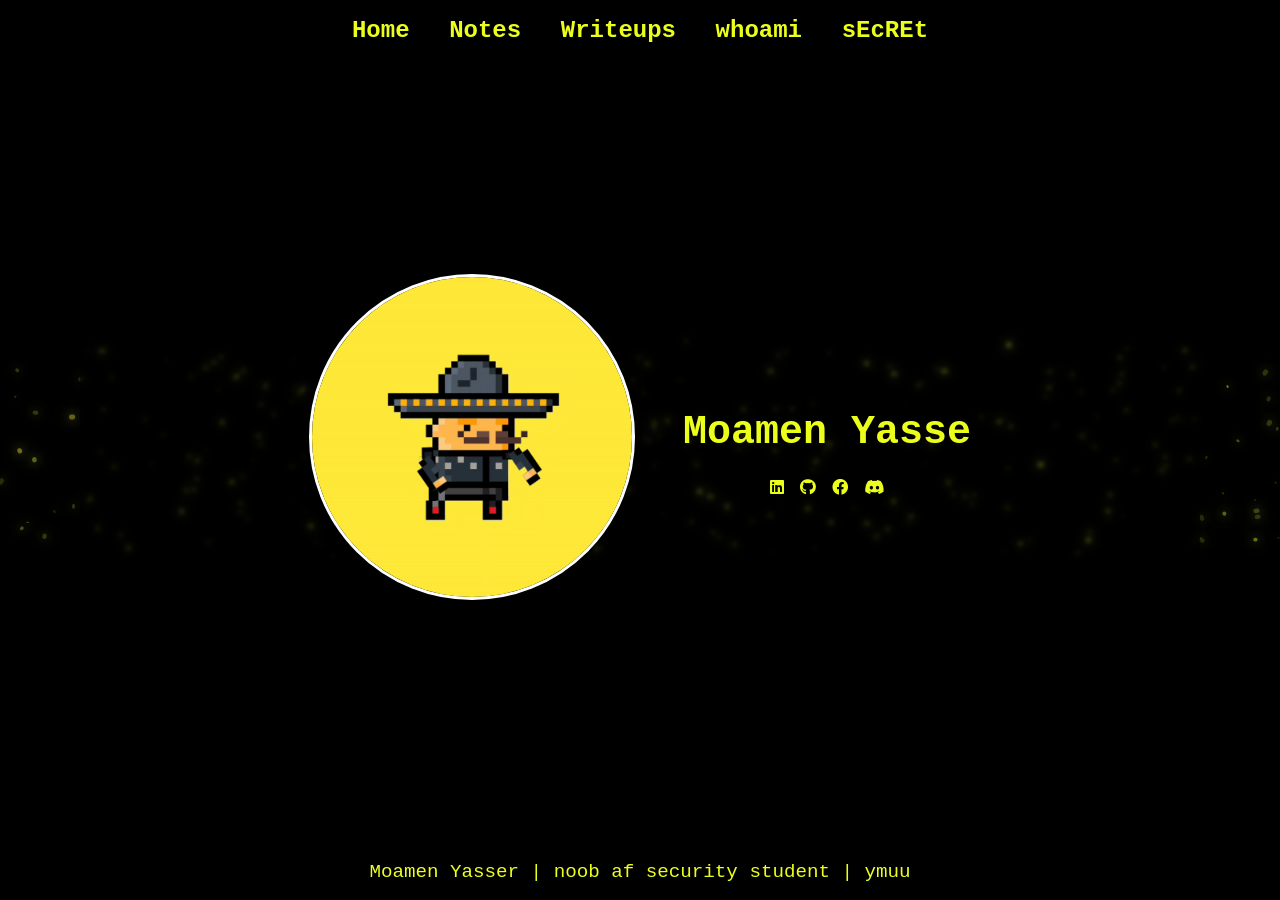
==== index.html @ cb06479b "writeup template" ====
<!DOCTYPE html>
<html lang="en">
<head>
    <meta charset="UTF-8">
    <meta name="viewport" content="width=device-width, initial-scale=1.0">
    <title>Mu;men</title>
    <link rel="icon" href="favicon.ico" type="image/x-icon">
    <link rel="stylesheet" href="styles.css">
    <link rel="stylesheet" href="https://cdnjs.cloudflare.com/ajax/libs/font-awesome/6.0.0-beta3/css/all.min.css">
    <style>
        :root {
            --blur-strength: 2px;
            --blur-bg-color: rgba(0, 0, 0, 0.5);
            --blur-padding: 1rem;
            --blur-max-width: 70rem;
            --blur-border-radius: 1px;
            --blur-gap: 3rem;
            --blur-text-color: #ffffff;
            --blur-link-color: #ecff1b;
            --blur-link-hover-color: #ffffff;
        }

        .hidden {
            display: none;
        }

        .blurry-box {
            background: var(--blur-bg-color);
            backdrop-filter: blur(var(--blur-strength));
            border-radius: var(--blur-border-radius);
            padding: var(--blur-padding);
            display: flex;
            justify-content: center;
            align-items: center;
            gap: var(--blur-gap);
            margin: 2rem auto;
            max-width: var(--blur-max-width);
            position: absolute;
            top: 45%;
            left: 50%;
            transform: translate(-50%, -50%) translateZ(0); /* Force hardware acceleration */
            width: 100%;
            box-sizing: border-box;
            will-change: transform; /* Hint to the browser */
        }

        .blurry-box img {
            width: 20rem;
            height: 20rem;
            border-radius: 50%;
            border: 3px solid #ffffff;
        }

        .blurry-box .bio {
            max-width: 20rem;
            color: var(--blur-link-color);
        }

        .blurry-box .bio h2 {
            font-size: 2.5em;
            margin-bottom: 1rem;
        }

        .blurry-box .bio p {
            font-size: 1.5em;
            line-height: 1.5;
            letter-spacing: .02rem;
            color: var(--blur-text-color);
        }

        .blurry-box .bio .social-links {
            display: flex;
            justify-content: center;
            align-items: center;
            flex-wrap: wrap;
            margin-top: 1rem;
            margin-left: 1rem;
        }

        .blurry-box .bio .social-links a {
            margin-right: 1rem;
            color: var(--blur-link-color);
            text-decoration: none;
            font-weight: bold;
            transition: color 0.3s;
        }

        .blurry-box .bio .social-links a:hover {
            color: var(--blur-link-hover-color);
        }

        @media (max-width: 700px) {
            .blurry-box {
                flex-direction: column;
                padding: 4rem;
            }

            .blurry-box .bio {
                max-width: 100%;
            }
        }

        canvas {
            transform: translateZ(0); /* Force hardware acceleration */
            will-change: transform; /* Hint to the browser */
        }
    </style>
</head>
<body>
    <header>
        <nav>
            <ul>
                <li><a href="index.html">Home</a></li>
                <li><a href="notes/index.html">Notes</a></li>
                <li><a href="writeups/index.html">Writeups</a></li>
                <li><a href="https://github.com/ymuuuu">whoami</a></li>
                <li><a href="sECreT.html">sEcREt</a></li>
            </ul>
        </nav>
    </header>
    <main>
        <section id="home">
            <h1 id="typed-text"></h1>
            <p id="execute-text"></p>
            <div class="content--canvas"></div> 
        </section>

        <!-- Blurry Box with Bio and Social Links -->
        <div class="blurry-box">
            <img src="images/video.gif" alt="Your Avatar">
            <div class="bio">
                <h2 id="bio-heading"></h2>
                <p id="bio-text"></p>
                <div class="social-links">
                    <a href="https://linkedin.com/in/ymuu" target="_blank"><i class="fab fa-linkedin"></i></a>
                    <a href="https://github.com/ymuuuu" target="_blank"><i class="fab fa-github"></i></a>
                    <a href="https://facebook.com/muumenx" target="_blank"><i class="fab fa-facebook"></i></a>
                    <a href="https://discord.com/ymuu_" target="_blank"><i class="fab fa-discord"></i></a>
                </div>
            </div>
        </div>
    </main>
    <footer>
        <p>Moamen Yasser | noob af security student | ymuu</p>
    </footer>
    <script src="js/util.js"></script>
    <script src="js/noise.min.js"></script> 
    <script src="js/swirl.js"></script>
    <script>
        document.documentElement.className = "js";
        var supportsCssVars = function() {
            var e, t = document.createElement("style");
            return t.innerHTML = "root: { --tmp-var: bold; }", document.head.appendChild(t), e = !!(window.CSS && window.CSS.supports && window.CSS.supports("font-weight", "var(--tmp-var)")), t.parentNode.removeChild(t), e
        };
        supportsCssVars() || alert("Please view this demo in a modern browser that supports CSS Variables.");

        // Typing animation for the bio
        const bioTexts = [
            "Moamen Yasser Musleh",
            "A noob computer guy on the internet who hates computers"
        ];
        const bioHeadingElement = document.getElementById('bio-heading');
        const bioTextElement = document.getElementById('bio-text');
        let bioI = 0;
        let bioJ = 0;
        let bioCurrentElement = bioHeadingElement;

        function typeBio() {
            if (bioI < bioTexts[bioJ].length) {
                bioCurrentElement.innerHTML += bioTexts[bioJ].charAt(bioI);
                bioI++;
                setTimeout(typeBio, 50); // Adjust the typing speed here
            } else {
                if (bioJ < bioTexts.length - 1) {
                    bioJ++;
                    bioI = 0;
                    bioCurrentElement = bioTextElement;
                    typeBio();
                }
            }
        }

        document.addEventListener('DOMContentLoaded', typeBio);
    </script>
</body>
</html>
---- styles.css ----
body {
    font-family: 'Courier New', Courier, monospace;
    background-color: #000000; /* Black background */
    color: #ecff1b; /* Green text */
    margin: 0;
    padding: 0;
}

header {
    background-color: rgba(0, 0, 0, 0); /* Fully transparent */
    padding: 1px 0;
    text-align: center;
}


nav ul {
    list-style-type: none;
    padding: 0;
}

nav ul li {
    display: inline;
    margin: 0 15px;
}

nav ul li a {
    color: #ecff1b; /* Green links */
    text-decoration: none;
    font-weight: bold;
    transition: color 0.3s;
    font-size: x-large;
}

nav ul li a:hover {
    color: #ffffff; /* Lighter green on hover */
}

main {
    padding: 1px;
    text-align: center;
}

footer {
    background-color: rgba(0, 0, 0, 0); /* Fully transparent */
    text-align: center;
    padding: 1px 0;
    position: fixed;
    width: 100%;
    bottom: 0;
}

h1 {
    font-size: 40px;
    margin-bottom: 1px;
    color: #ffffff; /* Green heading */
}

p {
    font-size: 1.2em;
    color: #ecff1b; /* Green paragraph text */
    margin-bottom: 1rem; /* Adjust this value to reduce space */
}

.notes-container {
    display: grid;
    grid-template-columns: repeat(auto-fill, minmax(300px, 1fr));
    gap: 2rem;
    max-width: 90rem;
    margin: 5rem auto;
    padding: 20px;
}

.note-card {
    display: block;
    background-color: #1e1e1e; /* Dark gray background */
    border-radius: 10px;
    padding: 1rem;
    box-shadow: 0 4px 8px rgba(0, 0, 0, 0.2);
    transition: transform 0.3s ease-in-out;
    text-decoration: none;
}

.note-card:hover {
    transform: translateY(-10px);
}

.note-card img {
    width: 100%;
    border-radius: 10px;
}

.note-card h4 {
    margin-top: 1rem;
    font-size: 1.5em;
    color: #ecff1b; /* Green heading */
}

.note-card p {
    margin-top: 0.5rem;
    font-size: 1em;
    color: #ffffff; /* Green text */
}

.note-card .date {
    text-align: right;
    margin-top: 1rem;
    font-size: 0.9em;
    color: #888; /* Gray date text */
}

.content--canvas {
    position: fixed;
    top: 0;
    left: 0;
    width: 100%;
    height: 100%;
    z-index: -1; /* Ensure it's behind other content */
}
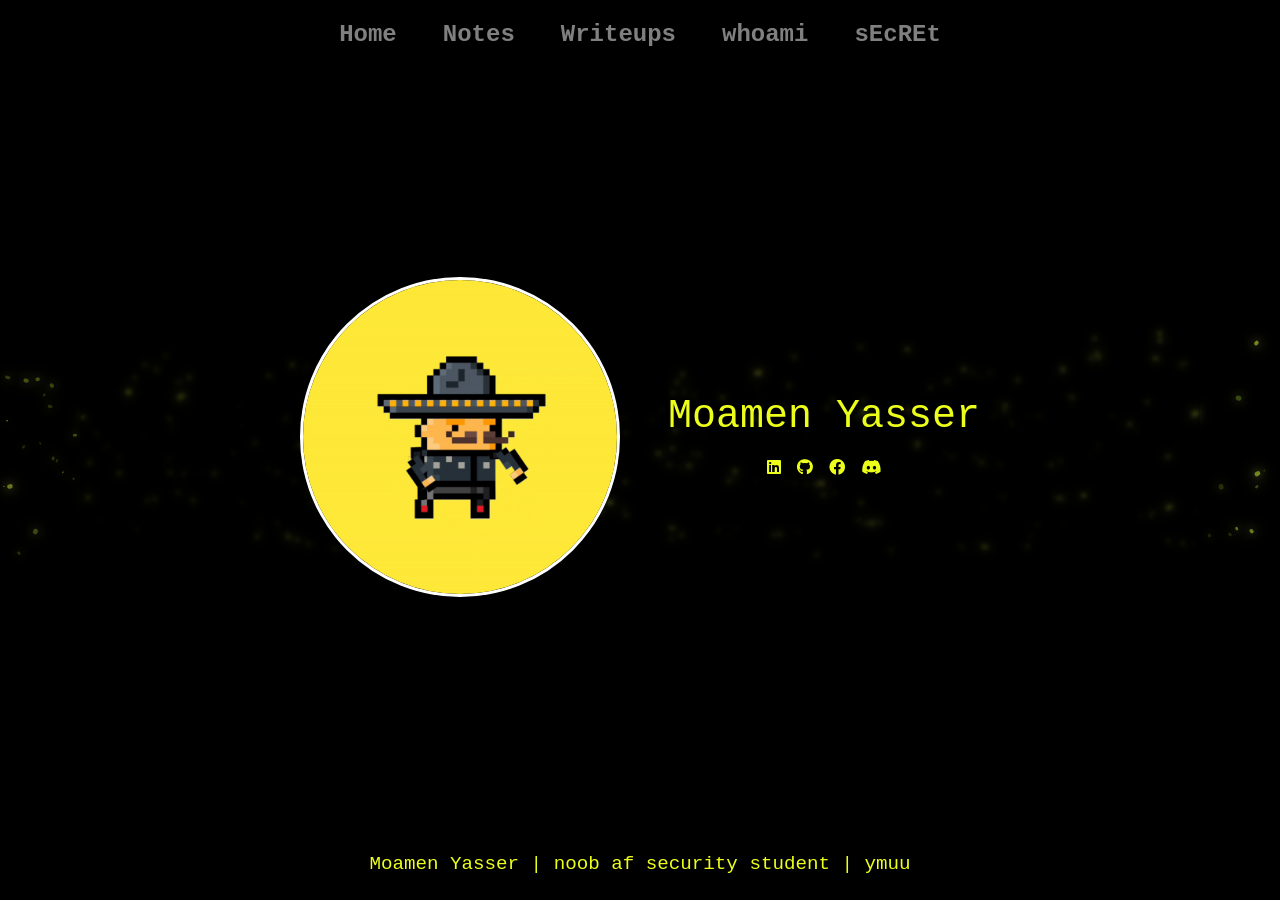
==== commit 2c653e36: "test2" ====
--- a/index.html
+++ b/index.html
@@ -5,6 +5,7 @@
     <meta name="viewport" content="width=device-width, initial-scale=1.0">
     <title>Mu;men</title>
     <link rel="icon" href="favicon.ico" type="image/x-icon">
+    <link rel="stylesheet" href="https://stackpath.bootstrapcdn.com/bootstrap/4.5.2/css/bootstrap.min.css">
     <link rel="stylesheet" href="styles.css">
     <link rel="stylesheet" href="https://cdnjs.cloudflare.com/ajax/libs/font-awesome/6.0.0-beta3/css/all.min.css">
     <style>
@@ -108,18 +109,23 @@
 </head>
 <body>
     <header>
-        <nav>
-            <ul>
-                <li><a href="index.html">Home</a></li>
-                <li><a href="notes/index.html">Notes</a></li>
-                <li><a href="writeups/index.html">Writeups</a></li>
-                <li><a href="https://github.com/ymuuuu">whoami</a></li>
-                <li><a href="sECreT.html">sEcREt</a></li>
-            </ul>
+        <nav class="navbar navbar-expand-lg navbar-dark bg-transparent">
+            <button class="navbar-toggler" type="button" data-toggle="collapse" data-target="#navbarNav" aria-controls="navbarNav" aria-expanded="false" aria-label="Toggle navigation">
+                <span class="navbar-toggler-icon"></span>
+            </button>
+            <div class="collapse navbar-collapse" id="navbarNav">
+                <ul class="navbar-nav mx-auto">
+                    <li class="nav-item"><a class="nav-link" href="index.html">Home</a></li>
+                    <li class="nav-item"><a class="nav-link" href="notes/index.html">Notes</a></li>
+                    <li class="nav-item"><a class="nav-link" href="writeups/index.html">Writeups</a></li>
+                    <li class="nav-item"><a class="nav-link" href="https://github.com/ymuuuu">whoami</a></li>
+                    <li class="nav-item"><a class="nav-link" href="sECreT.html">sEcREt</a></li>
+                </ul>
+            </div>
         </nav>
     </header>
-    <main>
-        <section id="home">
+    <main class="container">
+        <section id="home" class="text-center">
             <h1 id="typed-text"></h1>
             <p id="execute-text"></p>
             <div class="content--canvas"></div> 
@@ -140,9 +146,12 @@
             </div>
         </div>
     </main>
-    <footer>
+    <footer class="text-center bg-transparent">
         <p>Moamen Yasser | noob af security student | ymuu</p>
     </footer>
+    <script src="https://code.jquery.com/jquery-3.5.1.slim.min.js"></script>
+    <script src="https://cdn.jsdelivr.net/npm/@popperjs/core@2.5.4/dist/umd/popper.min.js"></script>
+    <script src="https://stackpath.bootstrapcdn.com/bootstrap/4.5.2/js/bootstrap.min.js"></script>
     <script src="js/util.js"></script>
     <script src="js/noise.min.js"></script> 
     <script src="js/swirl.js"></script>
--- a/styles.css
+++ b/styles.css
@@ -4,6 +4,9 @@
     color: #ecff1b; /* Green text */
     margin: 0;
     padding: 0;
+    min-height: 100vh; /* Ensure the body takes at least the full viewport height */
+    display: flex; /* Use flexbox to push footer to the bottom */
+    flex-direction: column;
 }
 
 header {
@@ -11,7 +14,6 @@
     padding: 1px 0;
     text-align: center;
 }
-
 
 nav ul {
     list-style-type: none;
@@ -38,21 +40,24 @@
 main {
     padding: 1px;
     text-align: center;
+    flex: 1; /* Make the main content take up all available space */
 }
 
 footer {
     background-color: rgba(0, 0, 0, 0); /* Fully transparent */
     text-align: center;
-    padding: 1px 0;
-    position: fixed;
+    padding: 5px 0;
+    position: relative; /* Keep the footer fixed at the bottom */
     width: 100%;
+    /* height: 2.5rem; */
     bottom: 0;
+    clear: both;
 }
 
 h1 {
     font-size: 40px;
     margin-bottom: 1px;
-    color: #ffffff; /* Green heading */
+    color: #ecff1b; /* Yellow heading */
 }
 
 p {
@@ -86,6 +91,8 @@
 
 .note-card img {
     width: 100%;
+    height: 300px; /* Set a fixed height for all images */
+    object-fit: cover; /* Ensure the image covers the entire area without distortion */
     border-radius: 10px;
 }
 
@@ -115,4 +122,12 @@
     width: 100%;
     height: 100%;
     z-index: -1; /* Ensure it's behind other content */
+}
+.page-cover-image {
+    width: 100%; /* Set the image width to 80% of its container */
+    height: 400px; /* Set a fixed height for the image */
+    object-fit: cover; /* Ensure the image covers the entire area without distortion */
+    object-position: center top; /* Center the image horizontally and align it to the top */
+    display: block; /* Ensure the image behaves as a block element */
+    margin: 0 auto; /* Center the image horizontally */
 }
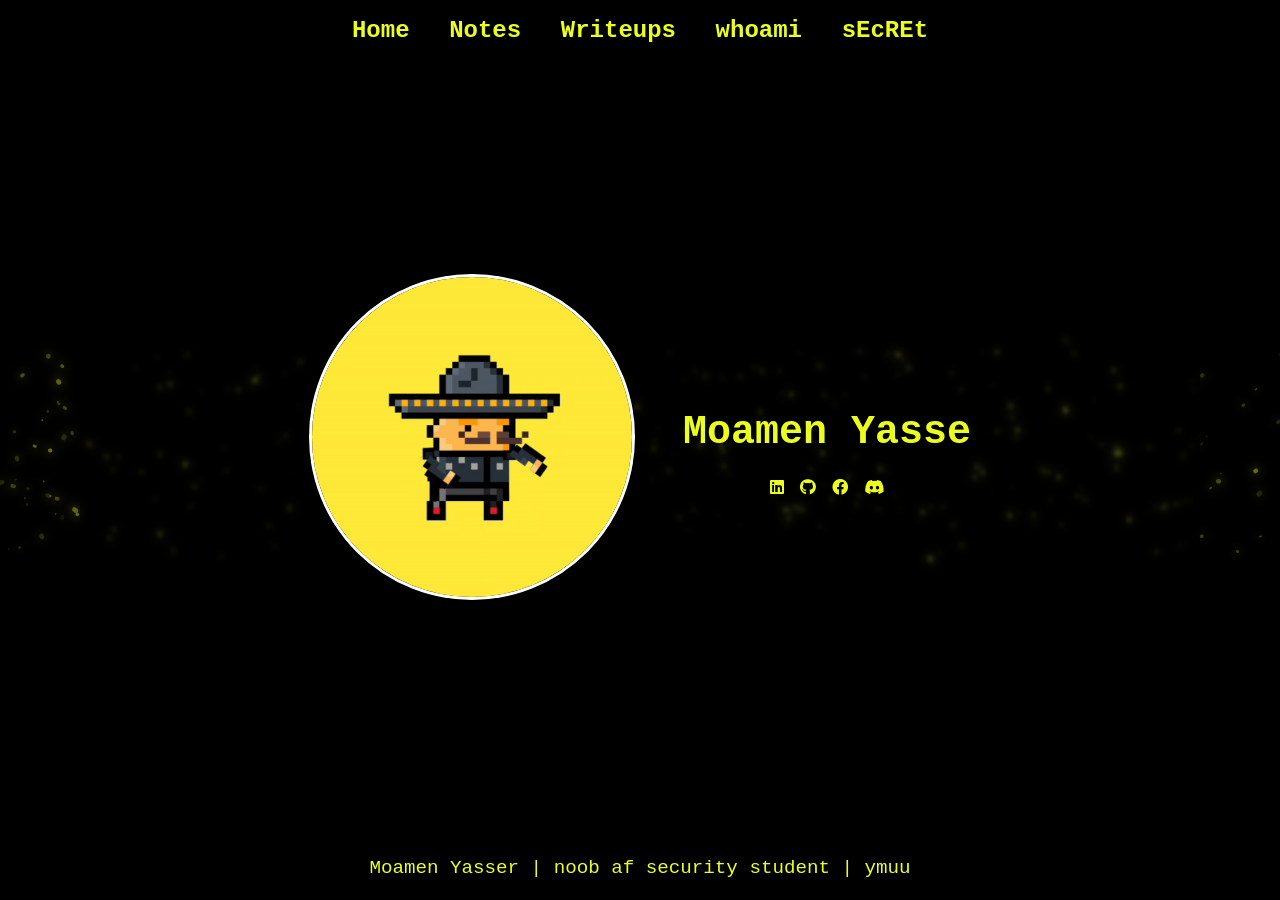
==== commit c7556cc5: "revert back" ====
--- a/index.html
+++ b/index.html
@@ -5,7 +5,6 @@
     <meta name="viewport" content="width=device-width, initial-scale=1.0">
     <title>Mu;men</title>
     <link rel="icon" href="favicon.ico" type="image/x-icon">
-    <link rel="stylesheet" href="https://stackpath.bootstrapcdn.com/bootstrap/4.5.2/css/bootstrap.min.css">
     <link rel="stylesheet" href="styles.css">
     <link rel="stylesheet" href="https://cdnjs.cloudflare.com/ajax/libs/font-awesome/6.0.0-beta3/css/all.min.css">
     <style>
@@ -109,23 +108,18 @@
 </head>
 <body>
     <header>
-        <nav class="navbar navbar-expand-lg navbar-dark bg-transparent">
-            <button class="navbar-toggler" type="button" data-toggle="collapse" data-target="#navbarNav" aria-controls="navbarNav" aria-expanded="false" aria-label="Toggle navigation">
-                <span class="navbar-toggler-icon"></span>
-            </button>
-            <div class="collapse navbar-collapse" id="navbarNav">
-                <ul class="navbar-nav mx-auto">
-                    <li class="nav-item"><a class="nav-link" href="index.html">Home</a></li>
-                    <li class="nav-item"><a class="nav-link" href="notes/index.html">Notes</a></li>
-                    <li class="nav-item"><a class="nav-link" href="writeups/index.html">Writeups</a></li>
-                    <li class="nav-item"><a class="nav-link" href="https://github.com/ymuuuu">whoami</a></li>
-                    <li class="nav-item"><a class="nav-link" href="sECreT.html">sEcREt</a></li>
-                </ul>
-            </div>
+        <nav>
+            <ul>
+                <li><a href="index.html">Home</a></li>
+                <li><a href="notes/index.html">Notes</a></li>
+                <li><a href="writeups/index.html">Writeups</a></li>
+                <li><a href="https://github.com/ymuuuu">whoami</a></li>
+                <li><a href="sECreT.html">sEcREt</a></li>
+            </ul>
         </nav>
     </header>
-    <main class="container">
-        <section id="home" class="text-center">
+    <main>
+        <section id="home">
             <h1 id="typed-text"></h1>
             <p id="execute-text"></p>
             <div class="content--canvas"></div> 
@@ -146,12 +140,9 @@
             </div>
         </div>
     </main>
-    <footer class="text-center bg-transparent">
+    <footer>
         <p>Moamen Yasser | noob af security student | ymuu</p>
     </footer>
-    <script src="https://code.jquery.com/jquery-3.5.1.slim.min.js"></script>
-    <script src="https://cdn.jsdelivr.net/npm/@popperjs/core@2.5.4/dist/umd/popper.min.js"></script>
-    <script src="https://stackpath.bootstrapcdn.com/bootstrap/4.5.2/js/bootstrap.min.js"></script>
     <script src="js/util.js"></script>
     <script src="js/noise.min.js"></script> 
     <script src="js/swirl.js"></script>
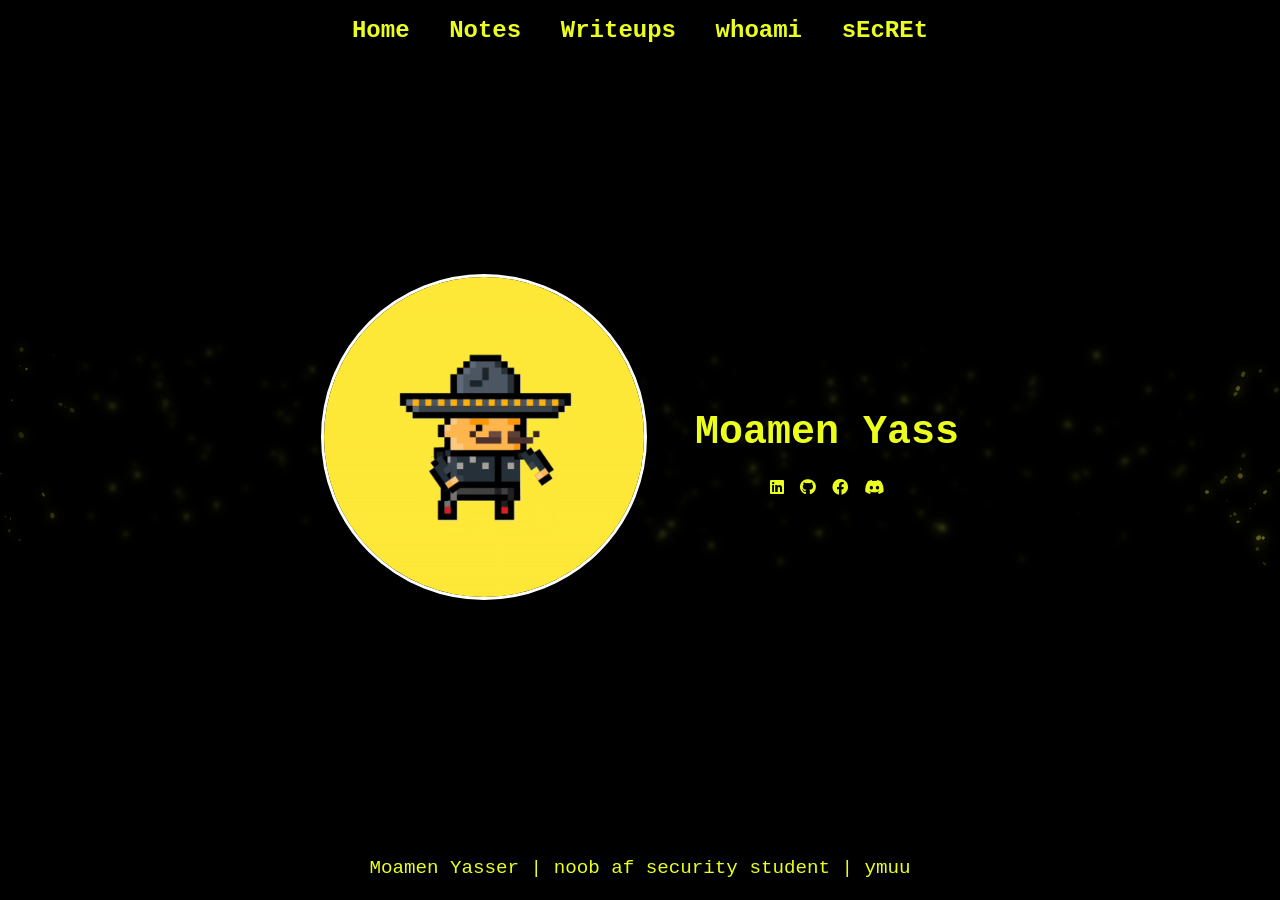
==== commit b8a0618a: "some fixings" ====
--- a/index.html
+++ b/index.html
@@ -3,7 +3,7 @@
 <head>
     <meta charset="UTF-8">
     <meta name="viewport" content="width=device-width, initial-scale=1.0">
-    <title>Mu;men</title>
+    <title>noob blog</title>
     <link rel="icon" href="favicon.ico" type="image/x-icon">
     <link rel="stylesheet" href="styles.css">
     <link rel="stylesheet" href="https://cdnjs.cloudflare.com/ajax/libs/font-awesome/6.0.0-beta3/css/all.min.css">
--- a/styles.css
+++ b/styles.css
@@ -44,14 +44,18 @@
 }
 
 footer {
-    background-color: rgba(0, 0, 0, 0); /* Fully transparent */
+    background-color: rgba(0, 0, 0, 0) !important; /* Fully transparent background */
     text-align: center;
     padding: 5px 0;
     position: relative; /* Keep the footer fixed at the bottom */
     width: 100%;
-    /* height: 2.5rem; */
     bottom: 0;
     clear: both;
+    color: #ecff1b !important; /* Yellow text */
+}
+
+footer p {
+    color: inherit; /* Inherit the footer's text color */
 }
 
 h1 {
@@ -62,7 +66,7 @@
 
 p {
     font-size: 1.2em;
-    color: #ecff1b; /* Green paragraph text */
+    color: #ffffff; /* Green paragraph text */
     margin-bottom: 1rem; /* Adjust this value to reduce space */
 }
 
@@ -130,4 +134,57 @@
     object-position: center top; /* Center the image horizontally and align it to the top */
     display: block; /* Ensure the image behaves as a block element */
     margin: 0 auto; /* Center the image horizontally */
-}+}
+
+button {
+    outline: none;
+    cursor: pointer;
+    border: none;
+    padding: 0.9rem 2rem;
+    margin: 0;
+    font-family: inherit;
+    font-size: inherit;
+    position: relative;
+    display: inline-block;
+    letter-spacing: 0.05rem;
+    font-weight: 700;
+    font-size: 17px;
+    border-radius: 500px;
+    overflow: hidden;
+    background: #ffffff;
+    color: rgb(0, 0, 0);
+   }
+   
+   button span {
+    position: relative;
+    z-index: 10;
+    transition: color 0.4s;
+   }
+   
+   button:hover span {
+    color: black;
+   }
+   
+   button::before,
+   button::after {
+    position: absolute;
+    top: 0;
+    left: 0;
+    width: 100%;
+    height: 100%;
+    z-index: 0;
+   }
+   
+   button::before {
+    content: "";
+    background: #ecff1b;
+    width: 120%;
+    left: -10%;
+    transform: skew(30deg);
+    transition: transform 0.4s cubic-bezier(0.3, 1, 0.8, 1);
+   }
+   
+   button:hover::before {
+    transform: translate3d(100%, 0, 0);
+   }
+   
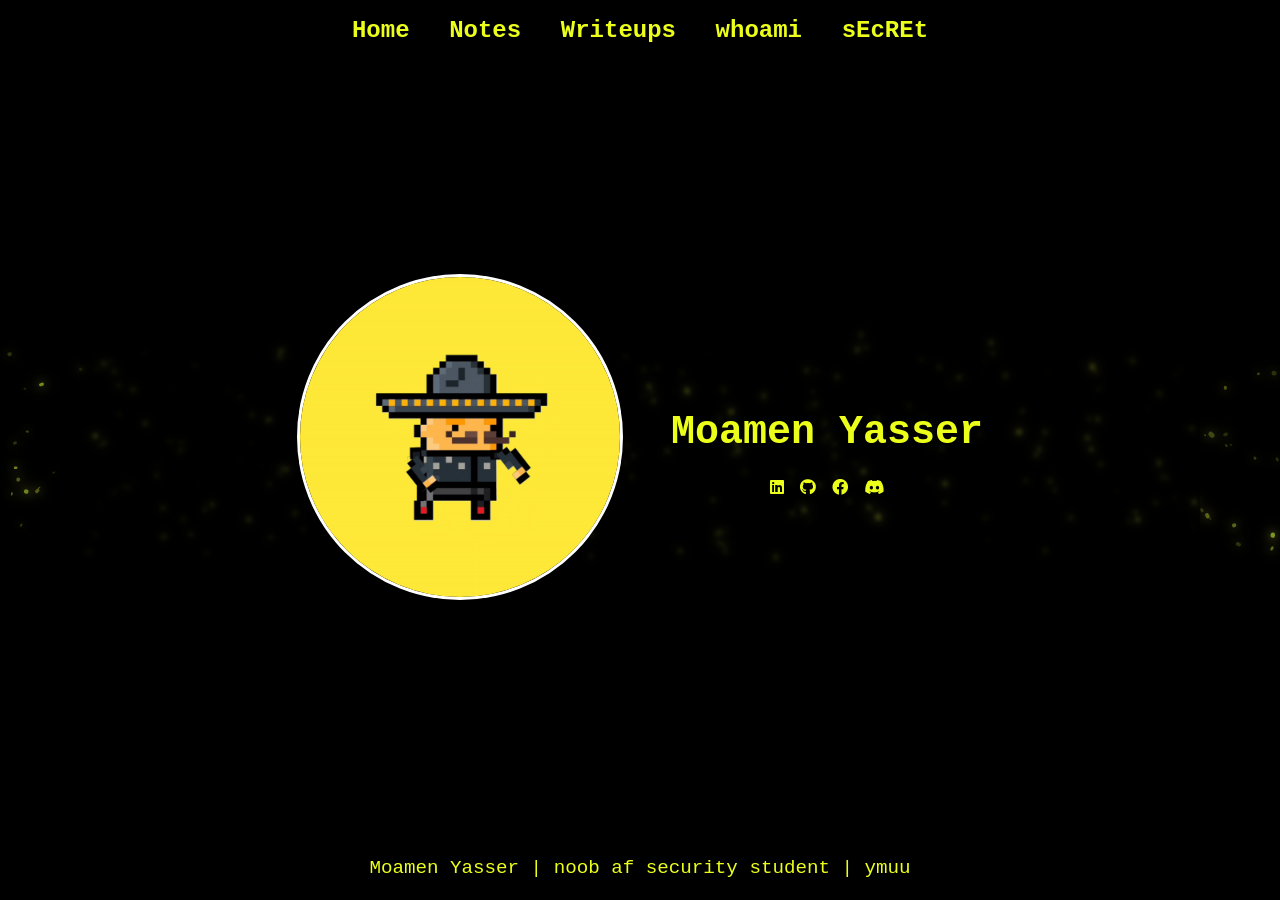
==== commit 13556708: "Update index.html" ====
--- a/index.html
+++ b/index.html
@@ -111,7 +111,7 @@
         <nav>
             <ul>
                 <li><a href="index.html">Home</a></li>
-                <li><a href="notes/index.html">Notes</a></li>
+                <li><a href="notes/">Notes</a></li>
                 <li><a href="writeups/index.html">Writeups</a></li>
                 <li><a href="https://github.com/ymuuuu">whoami</a></li>
                 <li><a href="sECreT.html">sEcREt</a></li>
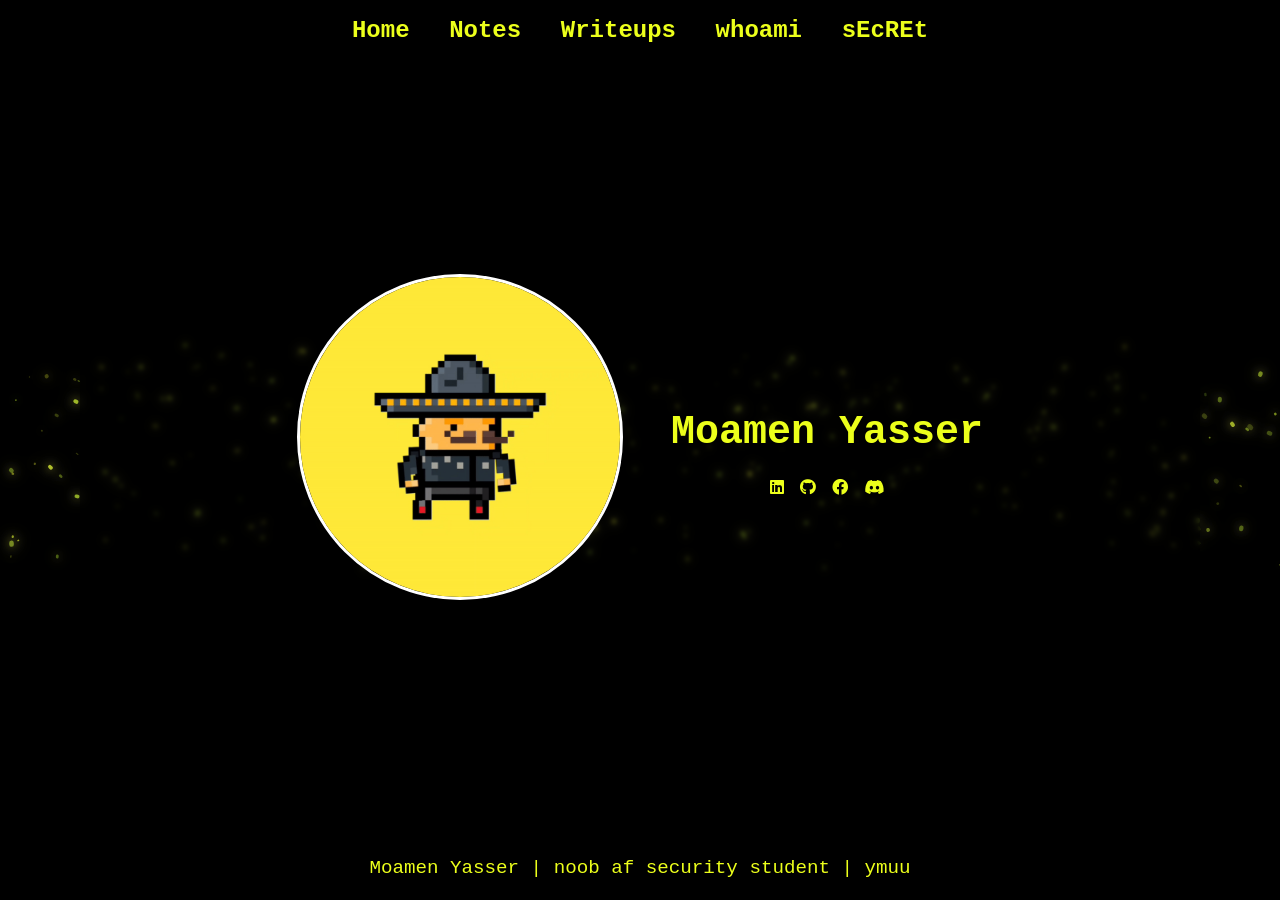
==== commit 0f11dc59: "edit the externsions" ====
--- a/index.html
+++ b/index.html
@@ -110,9 +110,9 @@
     <header>
         <nav>
             <ul>
-                <li><a href="index.html">Home</a></li>
+                <li><a href="/">Home</a></li>
                 <li><a href="notes/">Notes</a></li>
-                <li><a href="writeups/index.html">Writeups</a></li>
+                <li><a href="writeups/">Writeups</a></li>
                 <li><a href="https://github.com/ymuuuu">whoami</a></li>
                 <li><a href="sECreT.html">sEcREt</a></li>
             </ul>
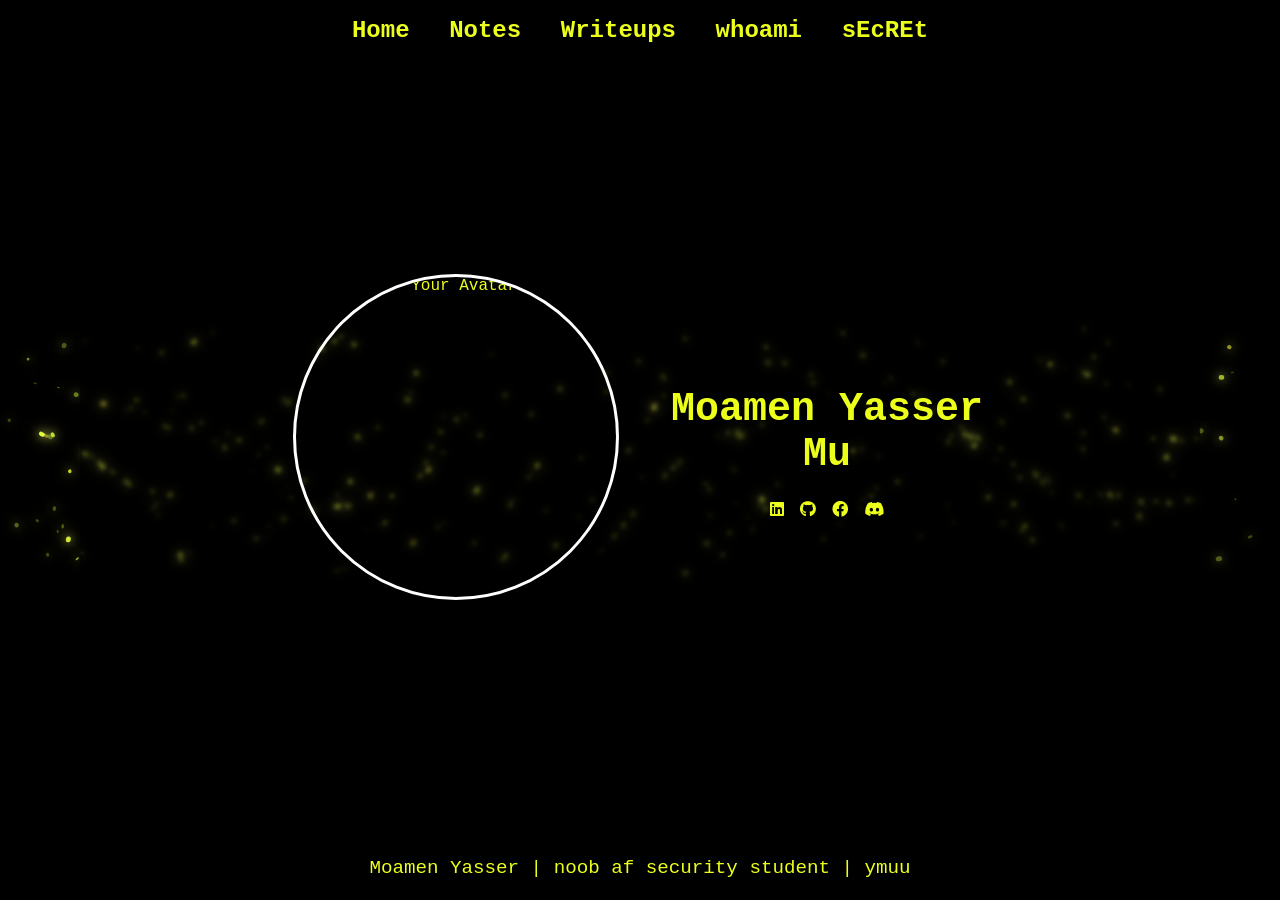
==== commit b89a5023: "edit gif" ====
--- a/index.html
+++ b/index.html
@@ -127,7 +127,7 @@
 
         <!-- Blurry Box with Bio and Social Links -->
         <div class="blurry-box">
-            <img src="images/video.gif" alt="Your Avatar">
+            <img src="images/test2.gif" alt="Your Avatar">
             <div class="bio">
                 <h2 id="bio-heading"></h2>
                 <p id="bio-text"></p>
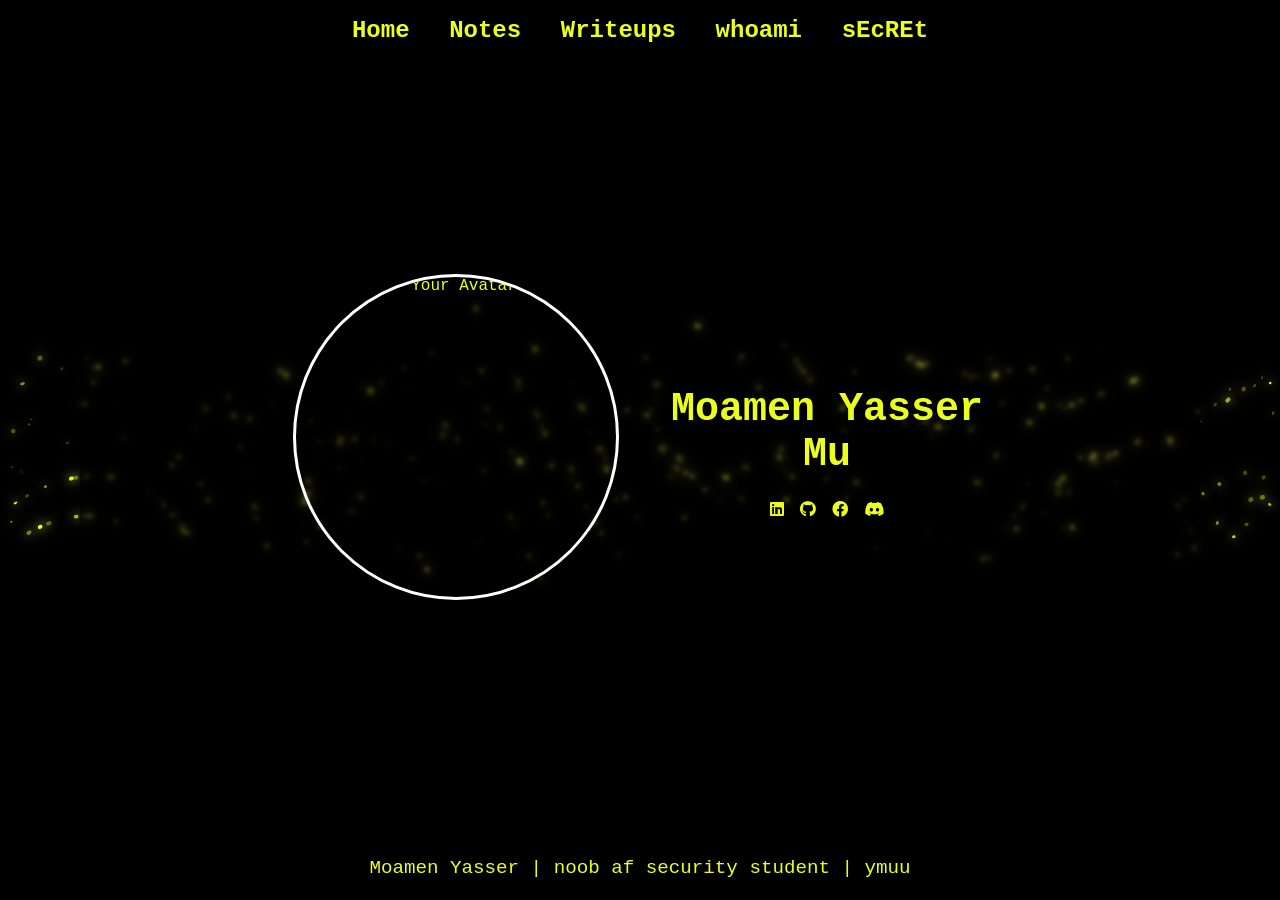
==== commit 304bde2f: "edit gif" ====
--- a/index.html
+++ b/index.html
@@ -127,7 +127,7 @@
 
         <!-- Blurry Box with Bio and Social Links -->
         <div class="blurry-box">
-            <img src="images/test2.gif" alt="Your Avatar">
+            <img src="images/Comp 1.gif" alt="Your Avatar">
             <div class="bio">
                 <h2 id="bio-heading"></h2>
                 <p id="bio-text"></p>
